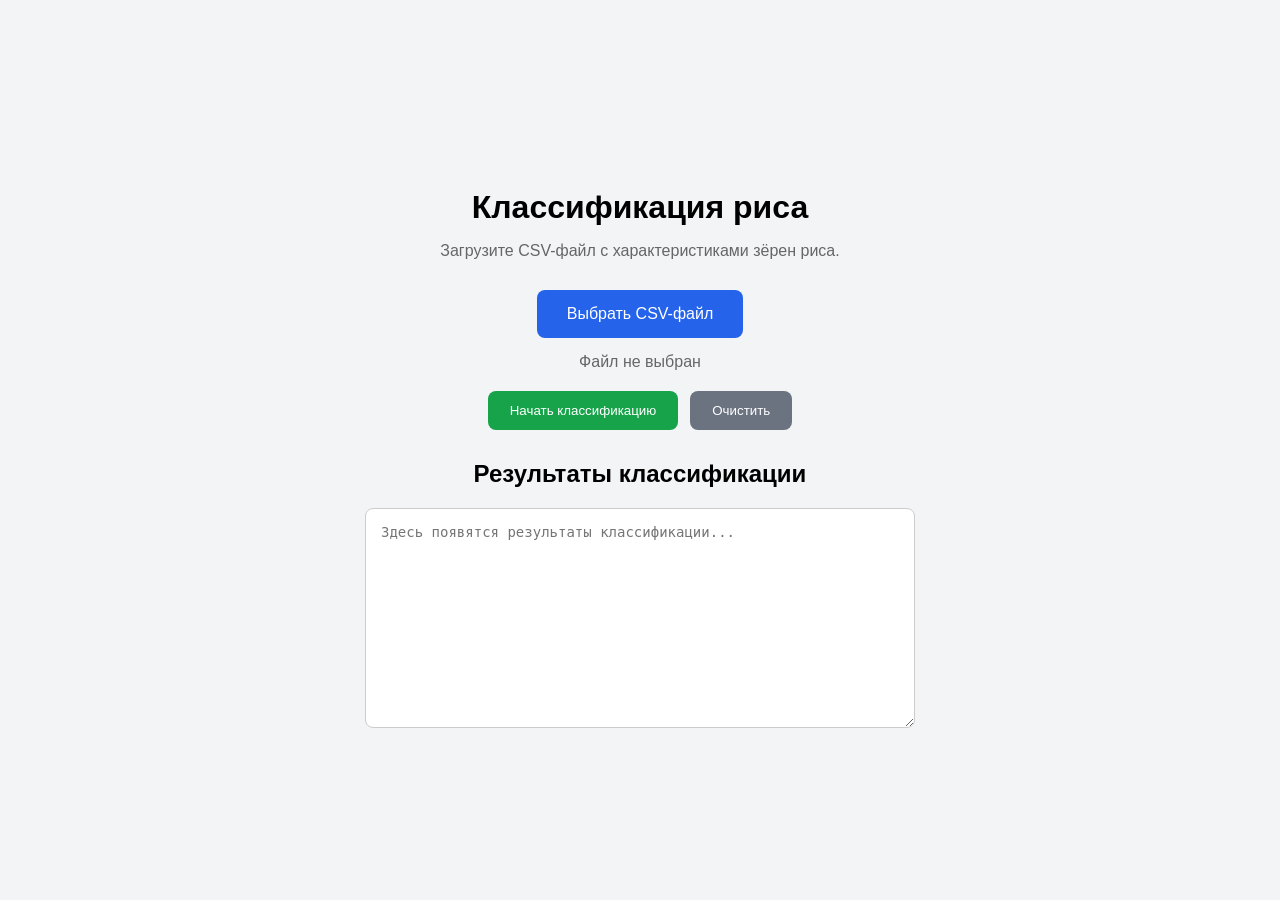
==== index.html @ fb3cb3db "init" ====
<!DOCTYPE html>
<html lang="ru">

<head>
    <meta charset="UTF-8">
    <meta name="viewport" content="width=device-width, initial-scale=1.0">

    <title>Классификация риса</title>

    <link rel="stylesheet" href="/static/style.css">
    <script src="/static/script.js" defer></script>
</head>

<body>

    <main class="container">

        <h1>Классификация риса</h1>

        <p class="description">
            Загрузите CSV-файл с характеристиками зёрен риса.
        </p>

        <div class="upload-section">

            <label for="file-input" class="upload-button">
                Выбрать CSV-файл
            </label>

            <input
                type="file"
                id="file-input"
                accept=".csv"
            >

            <div id="file-name">
                Файл не выбран
            </div>

        </div>

        <div class="buttons">

            <button
                id="classify-button"
                onclick="classifyRice()"
            >
                Начать классификацию
            </button>

            <button
                id="clear-button"
                onclick="clearResults()"
            >
                Очистить
            </button>

        </div>

        <div class="result-section">

            <h2>Результаты классификации</h2>

            <textarea
                id="output"
                readonly
                placeholder="Здесь появятся результаты классификации..."
            ></textarea>

        </div>

    </main>

</body>
</html>
---- static/style.css ----
body {
    margin: 0;
    min-height: 100vh;

    display: flex;
    justify-content: center;
    align-items: center;

    font-family: Arial, sans-serif;
    background: #f3f4f6;
}

.container {
    width: 550px;
    text-align: center;
}

h1 {
    margin-bottom: 15px;
}

.description {
    color: #666;
    margin-bottom: 30px;
}

#file-input {
    display: none;
}

.upload-button {
    display: inline-block;
    padding: 15px 30px;

    background: #2563eb;
    color: white;

    border-radius: 8px;
    cursor: pointer;
}

.upload-button:hover {
    background: #1d4ed8;
}

#file-name {
    margin-top: 15px;
    color: #666;
}

.buttons {
    display: flex;
    justify-content: center;
    gap: 12px;
    margin-top: 20px;
}

button {
    padding: 12px 22px;

    border: none;
    border-radius: 8px;

    background: #16a34a;
    color: white;

    cursor: pointer;
}

button:hover {
    opacity: 0.85;
}

button:disabled {
    opacity: 0.5;
    cursor: not-allowed;
}

#clear-button {
    background: #6b7280;
}

.result-section {
    margin-top: 30px;
    text-align: left;
}

.result-section h2 {
    text-align: center;
}

#output {
    width: 100%;
    height: 220px;

    padding: 15px;
    box-sizing: border-box;

    resize: vertical;

    border: 1px solid #ccc;
    border-radius: 8px;

    font-family: monospace;
    font-size: 14px;
}
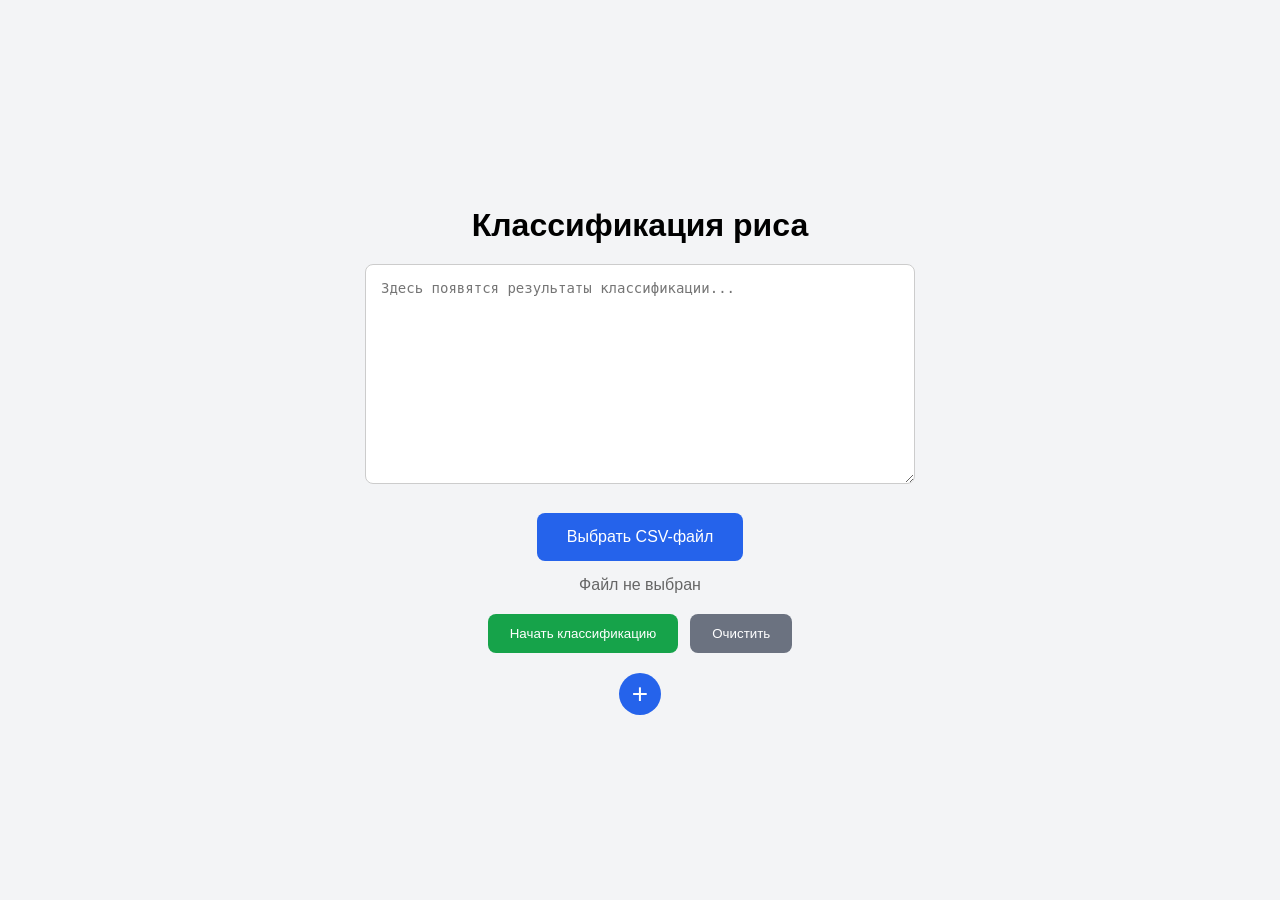
==== commit 3773e11b: "last" ====
--- a/index.html
+++ b/index.html
@@ -17,10 +17,14 @@
 
         <h1>Классификация риса</h1>
 
-        <p class="description">
-            Загрузите CSV-файл с характеристиками зёрен риса.
-        </p>
+        <!-- Поле вывода -->
+        <textarea
+            id="output"
+            readonly
+            placeholder="Здесь появятся результаты классификации..."
+        ></textarea>
 
+        <!-- Выбор файла -->
         <div class="upload-section">
 
             <label for="file-input" class="upload-button">
@@ -39,6 +43,7 @@
 
         </div>
 
+        <!-- Основные кнопки -->
         <div class="buttons">
 
             <button
@@ -57,15 +62,17 @@
 
         </div>
 
-        <div class="result-section">
+        <!-- Добавление строк -->
+        <div class="add-section">
 
-            <h2>Результаты классификации</h2>
+            <button
+                id="add-row-button"
+                onclick="addRow()"
+            >
+                +
+            </button>
 
-            <textarea
-                id="output"
-                readonly
-                placeholder="Здесь появятся результаты классификации..."
-            ></textarea>
+            <div id="additional-rows"></div>
 
         </div>
 
--- a/static/style.css
+++ b/static/style.css
@@ -16,16 +16,35 @@
 }
 
 h1 {
-    margin-bottom: 15px;
+    margin-bottom: 20px;
 }
 
-.description {
-    color: #666;
-    margin-bottom: 30px;
+/* Поле вывода */
+
+#output {
+    width: 100%;
+    height: 220px;
+
+    padding: 15px;
+    box-sizing: border-box;
+
+    resize: vertical;
+
+    border: 1px solid #ccc;
+    border-radius: 8px;
+
+    font-family: monospace;
+    font-size: 14px;
 }
+
+/* Выбор файла */
 
 #file-input {
     display: none;
+}
+
+.upload-section {
+    margin-top: 25px;
 }
 
 .upload-button {
@@ -48,10 +67,13 @@
     color: #666;
 }
 
+/* Основные кнопки */
+
 .buttons {
     display: flex;
     justify-content: center;
     gap: 12px;
+
     margin-top: 20px;
 }
 
@@ -80,27 +102,32 @@
     background: #6b7280;
 }
 
-.result-section {
-    margin-top: 30px;
-    text-align: left;
+/* Добавление строк */
+
+.add-section {
+    margin-top: 20px;
 }
 
-.result-section h2 {
-    text-align: center;
+#add-row-button {
+    width: 42px;
+    height: 42px;
+
+    padding: 0;
+
+    font-size: 28px;
+    line-height: 1;
+
+    background: #2563eb;
+    border-radius: 50%;
 }
 
-#output {
-    width: 100%;
-    height: 220px;
+.additional-row {
+    margin-top: 10px;
+    padding: 15px;
 
-    padding: 15px;
-    box-sizing: border-box;
-
-    resize: vertical;
-
+    background: white;
     border: 1px solid #ccc;
     border-radius: 8px;
 
-    font-family: monospace;
-    font-size: 14px;
-}+    text-align: left;
+}
